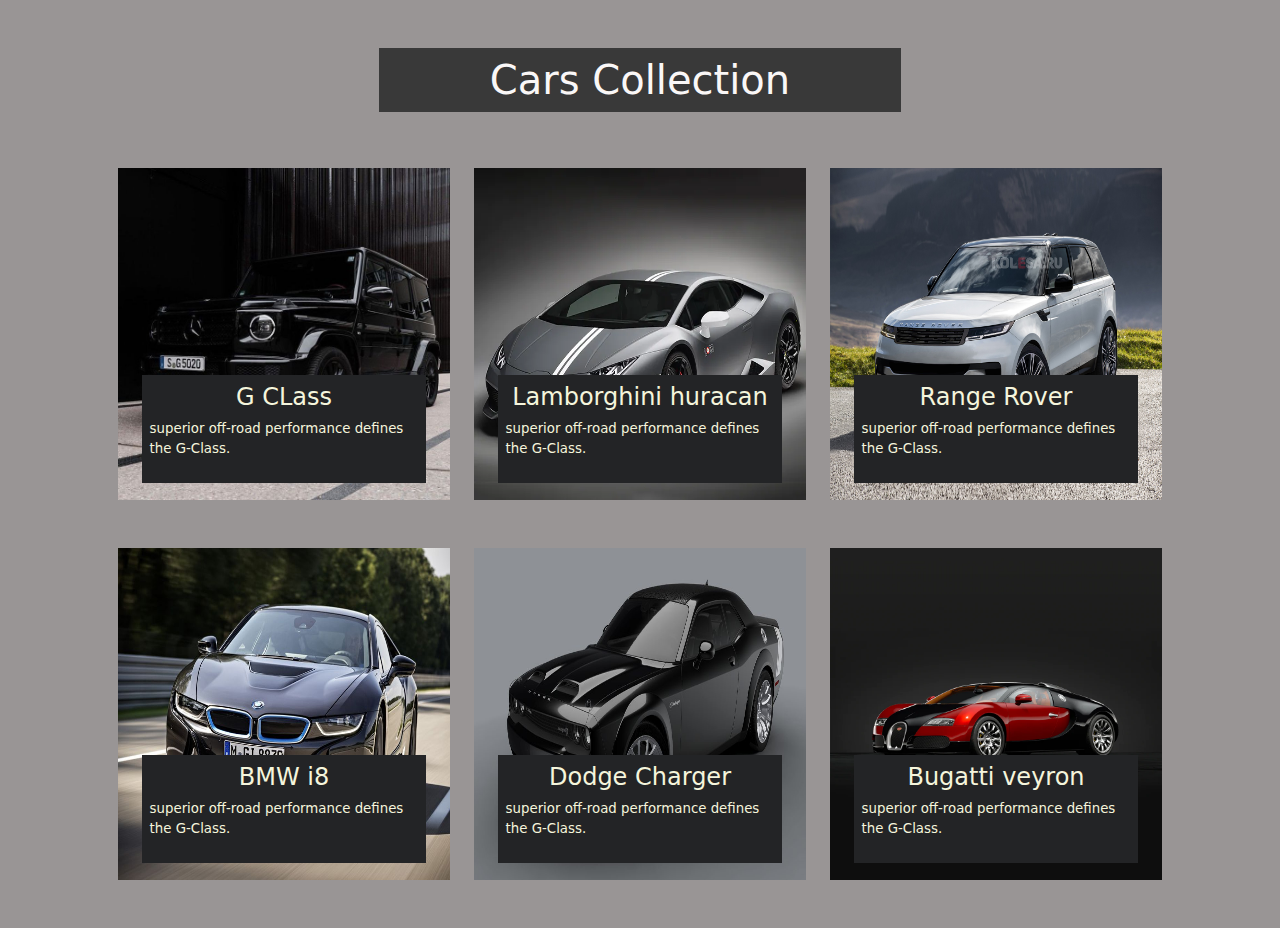
==== index.html @ 2b67cba4 "Add files via upload" ====
<html>
    <head>
        <link rel="stylesheet" href="css/bootstrap.min.css">
        <link rel="stylesheet" href="css/style.css">
        <link rel="stylesheet" href="css/all.min.css">

      
    </head>
    <body>
        <div class="container p-5">
          <div class="text-center  hhDiv">

            <h1 class="p-2" >Cars Collection</h1>
          </div>
          <br>
          <br>
            <div class="row" id="myrow">
                <div class="col-md-4 carCard ">
                    <img id="carImgId" class="w-100" src="images/266afcd7d29458a0caef7fe40706a836.jpg">
                    <div class="cardText p-2">
                        <h4 class="text-center">G CLass</h4>
                        <p>superior off-road performance defines the G-Class.  </p>
                    </div>
                    

                </div>
                <div class="col-md-4 carCard ">
                    <img id="carImgId" class="w-100" src="images/huracan_avio_over_01_m.webp">
                    <div class="cardText p-2">
                        <h4 class="text-center">Lamborghini huracan</h4>
                        <p>  superior off-road performance defines the G-Class.</p>
                    </div>
                    

                </div>
                <div class="col-md-4 carCard ">
                    <img id="carImgId" class="w-100" src="images/range-rover-sport-front2-mini.jpg">
                    <div class="cardText p-2">
                        <h4 class="text-center">Range Rover</h4>
                        <p> superior off-road performance defines the G-Class.  </p>
                    </div>
                    

                </div>
                <div class="col-md-4 carCard mt-5">
                    <img id="carImgId" class="w-100" src="images/S8-modele--bmw-i8.jpg">
                    <div class="cardText p-2">
                        <h4 class="text-center">BMW i8</h4>
                        <p> superior off-road performance defines the G-Class. </p>
                    </div>
                    

                </div>
                <div class="col-md-4 carCard mt-5">
                    <img id="carImgId" class="w-100" src="images/dg023-128clc3a2itt25bdep961pnquqs8nnh-1663865095.jpg">
                    <div class="cardText p-2">
                        <h4 class="text-center">Dodge Charger</h4>
                        <p>  superior off-road performance defines the G-Class. </p>
                    </div>
                    

                </div>
                <div class="col-md-4 carCard mt-5">
                    <img id="carImgId" class="w-100" src="images/VbIaNAzt5SJ705A2zIy0mttNtJos6coj.webp">
                    <div class="cardText p-2">
                        <h4 class="text-center">Bugatti veyron</h4>
                        <p> superior off-road performance defines the G-Class. </p>
                    </div>
                    

                </div>
               
                
           
            </div>
            <div class="lightBox" id="lightBoxId">
                <div class="lightBoxDiv" id="lightBoxDivId">
                    

                        <img id="lightBoxImg" src="images/266afcd7d29458a0caef7fe40706a836.jpg"> 
                        <div class="imgIcons">
                            <i class=" iconCursor fa-solid fa-chevron-left"></i>
                            <i class="iconCursor fa-solid fa-chevron-right"></i>
                        </div>
                  <div class="w-100">
                    <br>
                    <h3 class="text-center">Key Specifications</h3>
                    <br>
                    <table class=" table  table-bordered table-striped" >
                         
                        <tbody>
                          <tr>
                             
                            <td class="px-4 fw-bolder"> Fuel Type</td>
                            <td id="feulType">Diesel</td>
                             
                          </tr>
                          <tr>
                            <th scope="row"></th>
                            <td class="fw-bolder"> </td>
                             
                             
                          </tr>
                          <tr>
                             
                            <td class="px-4 fw-bolder">No. of cylinder</td>
                            <td id="noOfCylinder">6</td>
                              
                          </tr>
                          <tr>
                            <th scope="row"></th>
                            <td class="fw-bolder"> </td>
                             
                             
                          </tr>
                           
                          <tr>
                             
                            <td class="px-4 fw-bolder"> Max Torque (nm@rpm)</td>
                            <td id="maxTorque"> 600Nm@1200-3200rpm</td>
                             
                          </tr>
                          <tr>
                            <th scope="row"></th>
                            <td class="fw-bolder"> </td>
                             
                             
                          </tr>
                          <tr>
                             
                            <td class="px-4 fw-bolder"> TransmissionType</td>
                            <td id="transType"> Automatic</td>
                             
                          </tr>
                          <tr>
                            <th scope="row"></th>
                            <td class="fw-bolder"> </td>  
                             
                          </tr>
                          <tr>
                            
                            <td class="px-4 fw-bolder">Fuel Tank Capacity</td>
                            <td id="fuelCapacity"> 100.0</td>
                             
                          </tr>
                          <tr>
                            <th scope="row"></th>
                            <td class="fw-bolder"> </td>
                             
                             
                          </tr>
                         
                          <tr>
                             
                            <td class="px-4 fw-bolder">Engine Displacement (cc)</td>
                            <td id="engineDisp">  2925</td>
                             
                          </tr>
                          <tr>
                            <th scope="row"></th>
                            <td class="fw-bolder"> </td>
                             
                             
                          </tr>
                          <tr>
                            
                            <td class="px-4 fw-bolder">Seating Capacity</td>
                            <td id="seatCapacity"> 5</td>
                             
                          </tr>
                          <tr>
                            <th scope="row"></th>
                            <td class="fw-bolder"> </td>
                             
                             
                          </tr>
                          <tr>
                             
                            <td class="px-4 fw-bolder"> Body Type</td>
                            <td id="bodyType"> SUV</td>
                             
                          </tr>
                          
                        </tbody>
                      </table>
                  </div>
                  <i id="exit" class="iconCursor exitIcon fa-solid fa-circle-xmark"></i>
                  <div class="iconsDiv">
                      <i id="prev" class="iconCursor fa-solid fa-circle-arrow-left"></i>
                   
                    <i id="next" class="iconCursor fa-solid fa-circle-arrow-right"></i>
                  </div>

                </div>


            </div>
           </div>

           <script src="js/jquery-3.6.3.min.js"></script>
           <script src="js/popper.min.js"></script>
           <script src="js/bootstrap.min.js"></script>
           <script src="js/script.js"></script>

    </body>
</html>
---- css/style.css ----
body
{
    background-color: rgb(153, 149, 149);
    /* background-image: url(../images/istockphoto-1258097648-612x612.jpg);
    background-repeat: no-repeat;
    background-size: 100% 100%; */
}
 
.carCard
{
position: relative;
}
.carCard img
{
    height: 100%;
    cursor: pointer;
}
.cardText
{
    position: absolute;
    width: 80%;
    bottom: 5%;
    left: 10%;
    background-color: rgb(35, 36, 38);
    color: beige;
    
}
.cardText p
{
    font-size: smaller;

}
.lightBox
{
    background-color:rgb(0, 0, 0,0.6);
    position: absolute;
    position: fixed;
    top: 0%;
    bottom: 0%;
    left: 0%;
    right: 0%;
     
    display:none;
    justify-content: center;
    align-items: center;
    
}
.lightBoxDiv
{
    width: 70%;
    height: 80%;
    background-color: rgb(223, 223, 218);
    display: flex;
    position: relative;
    

}
.iconsDiv
{
    position: absolute;
    display: flex;
    top: 50%;
    justify-content: space-between; 
     
    width: 100%;
    color: #a9a5a5;
    
        
}
.exitIcon
{
    position: absolute;
    top: 2%;
    right: 1%;
    color: #a9a5a5;
   
}
.lightBoxDiv img
{
    height: 100%;
    width: 45%;
    
}
.h6pDiv
{
 width: 60%;  
 justify-content: center; 
 margin-right: 20%;
 
}
.imgIcons
{
    display: flex;
    justify-content: space-between;
    position: absolute;
    width: 5%;
    
    bottom: 2%;
    left: 20%;
    color: black;
}
.iconCursor
{
    cursor: pointer;
}
.helloBody
{
    background-image: url(../images/photo-11111111111-fc3ee04dbcf0.jpg);
    height: 100vh;
    background-repeat: no-repeat;
    background-size: cover;
    display: flex;
    justify-content: center;
    align-items: center;
    font-family: 'Franklin Gothic Medium', 'Arial Narrow', Arial, sans-serif;
    color: rgb(196, 202, 206);
}
.hhDiv
{
    color: #faf7f7;
    background-color: rgb(57, 57, 57);
    width: 50%;
    margin: auto;
}
body{
    background-image: url(../images/760c5d5617d0f71b777784ca9d7efdb6.jpg);
}
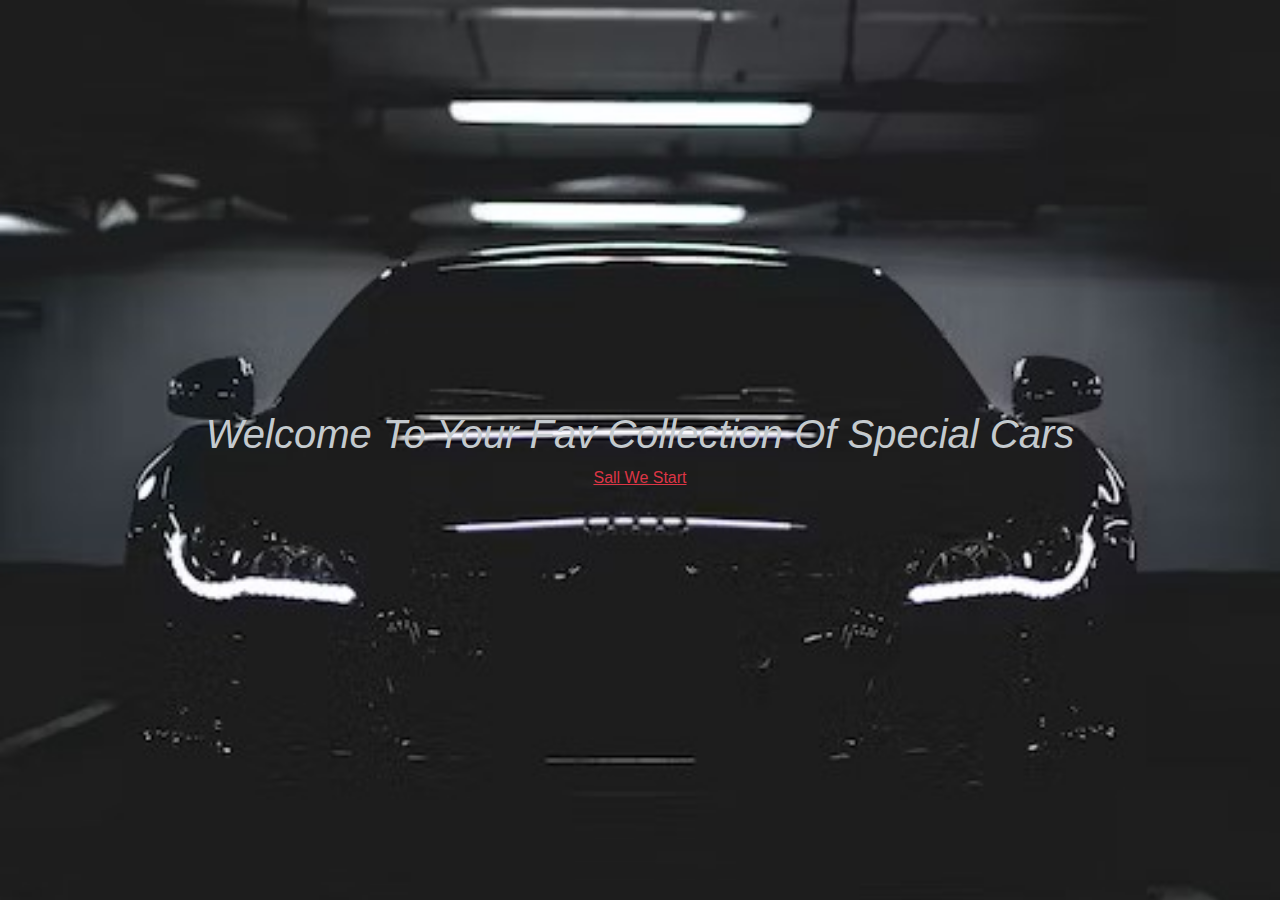
==== commit 08d1e313: "Update and rename hello.html to index.html" ====
--- a/index.html
+++ b/index.html
@@ -4,203 +4,21 @@
         <link rel="stylesheet" href="css/style.css">
         <link rel="stylesheet" href="css/all.min.css">
 
-      
     </head>
     <body>
-        <div class="container p-5">
-          <div class="text-center  hhDiv">
+        <div class="w-100 helloBody">
+            <div class="text-center">
 
-            <h1 class="p-2" >Cars Collection</h1>
-          </div>
-          <br>
-          <br>
-            <div class="row" id="myrow">
-                <div class="col-md-4 carCard ">
-                    <img id="carImgId" class="w-100" src="images/266afcd7d29458a0caef7fe40706a836.jpg">
-                    <div class="cardText p-2">
-                        <h4 class="text-center">G CLass</h4>
-                        <p>superior off-road performance defines the G-Class.  </p>
-                    </div>
-                    
+                <h1 class="fst-italic">Welcome To Your Fav Collection Of Special Cars</h1>
+                <a class="link-opacity-25 link-underline-opacity-0 link-danger link-offset-2 link-underline " href="file:///C:/practice/js%20practice/index.html">Sall We Start</a>
+            </div>
 
-                </div>
-                <div class="col-md-4 carCard ">
-                    <img id="carImgId" class="w-100" src="images/huracan_avio_over_01_m.webp">
-                    <div class="cardText p-2">
-                        <h4 class="text-center">Lamborghini huracan</h4>
-                        <p>  superior off-road performance defines the G-Class.</p>
-                    </div>
-                    
-
-                </div>
-                <div class="col-md-4 carCard ">
-                    <img id="carImgId" class="w-100" src="images/range-rover-sport-front2-mini.jpg">
-                    <div class="cardText p-2">
-                        <h4 class="text-center">Range Rover</h4>
-                        <p> superior off-road performance defines the G-Class.  </p>
-                    </div>
-                    
-
-                </div>
-                <div class="col-md-4 carCard mt-5">
-                    <img id="carImgId" class="w-100" src="images/S8-modele--bmw-i8.jpg">
-                    <div class="cardText p-2">
-                        <h4 class="text-center">BMW i8</h4>
-                        <p> superior off-road performance defines the G-Class. </p>
-                    </div>
-                    
-
-                </div>
-                <div class="col-md-4 carCard mt-5">
-                    <img id="carImgId" class="w-100" src="images/dg023-128clc3a2itt25bdep961pnquqs8nnh-1663865095.jpg">
-                    <div class="cardText p-2">
-                        <h4 class="text-center">Dodge Charger</h4>
-                        <p>  superior off-road performance defines the G-Class. </p>
-                    </div>
-                    
-
-                </div>
-                <div class="col-md-4 carCard mt-5">
-                    <img id="carImgId" class="w-100" src="images/VbIaNAzt5SJ705A2zIy0mttNtJos6coj.webp">
-                    <div class="cardText p-2">
-                        <h4 class="text-center">Bugatti veyron</h4>
-                        <p> superior off-road performance defines the G-Class. </p>
-                    </div>
-                    
-
-                </div>
-               
-                
-           
-            </div>
-            <div class="lightBox" id="lightBoxId">
-                <div class="lightBoxDiv" id="lightBoxDivId">
-                    
-
-                        <img id="lightBoxImg" src="images/266afcd7d29458a0caef7fe40706a836.jpg"> 
-                        <div class="imgIcons">
-                            <i class=" iconCursor fa-solid fa-chevron-left"></i>
-                            <i class="iconCursor fa-solid fa-chevron-right"></i>
-                        </div>
-                  <div class="w-100">
-                    <br>
-                    <h3 class="text-center">Key Specifications</h3>
-                    <br>
-                    <table class=" table  table-bordered table-striped" >
-                         
-                        <tbody>
-                          <tr>
-                             
-                            <td class="px-4 fw-bolder"> Fuel Type</td>
-                            <td id="feulType">Diesel</td>
-                             
-                          </tr>
-                          <tr>
-                            <th scope="row"></th>
-                            <td class="fw-bolder"> </td>
-                             
-                             
-                          </tr>
-                          <tr>
-                             
-                            <td class="px-4 fw-bolder">No. of cylinder</td>
-                            <td id="noOfCylinder">6</td>
-                              
-                          </tr>
-                          <tr>
-                            <th scope="row"></th>
-                            <td class="fw-bolder"> </td>
-                             
-                             
-                          </tr>
-                           
-                          <tr>
-                             
-                            <td class="px-4 fw-bolder"> Max Torque (nm@rpm)</td>
-                            <td id="maxTorque"> 600Nm@1200-3200rpm</td>
-                             
-                          </tr>
-                          <tr>
-                            <th scope="row"></th>
-                            <td class="fw-bolder"> </td>
-                             
-                             
-                          </tr>
-                          <tr>
-                             
-                            <td class="px-4 fw-bolder"> TransmissionType</td>
-                            <td id="transType"> Automatic</td>
-                             
-                          </tr>
-                          <tr>
-                            <th scope="row"></th>
-                            <td class="fw-bolder"> </td>  
-                             
-                          </tr>
-                          <tr>
-                            
-                            <td class="px-4 fw-bolder">Fuel Tank Capacity</td>
-                            <td id="fuelCapacity"> 100.0</td>
-                             
-                          </tr>
-                          <tr>
-                            <th scope="row"></th>
-                            <td class="fw-bolder"> </td>
-                             
-                             
-                          </tr>
-                         
-                          <tr>
-                             
-                            <td class="px-4 fw-bolder">Engine Displacement (cc)</td>
-                            <td id="engineDisp">  2925</td>
-                             
-                          </tr>
-                          <tr>
-                            <th scope="row"></th>
-                            <td class="fw-bolder"> </td>
-                             
-                             
-                          </tr>
-                          <tr>
-                            
-                            <td class="px-4 fw-bolder">Seating Capacity</td>
-                            <td id="seatCapacity"> 5</td>
-                             
-                          </tr>
-                          <tr>
-                            <th scope="row"></th>
-                            <td class="fw-bolder"> </td>
-                             
-                             
-                          </tr>
-                          <tr>
-                             
-                            <td class="px-4 fw-bolder"> Body Type</td>
-                            <td id="bodyType"> SUV</td>
-                             
-                          </tr>
-                          
-                        </tbody>
-                      </table>
-                  </div>
-                  <i id="exit" class="iconCursor exitIcon fa-solid fa-circle-xmark"></i>
-                  <div class="iconsDiv">
-                      <i id="prev" class="iconCursor fa-solid fa-circle-arrow-left"></i>
-                   
-                    <i id="next" class="iconCursor fa-solid fa-circle-arrow-right"></i>
-                  </div>
-
-                </div>
+        </div>
 
 
-            </div>
-           </div>
-
-           <script src="js/jquery-3.6.3.min.js"></script>
+        <script src="js/jquery-3.6.3.min.js"></script>
            <script src="js/popper.min.js"></script>
            <script src="js/bootstrap.min.js"></script>
            <script src="js/script.js"></script>
-
     </body>
-</html>+</html>
